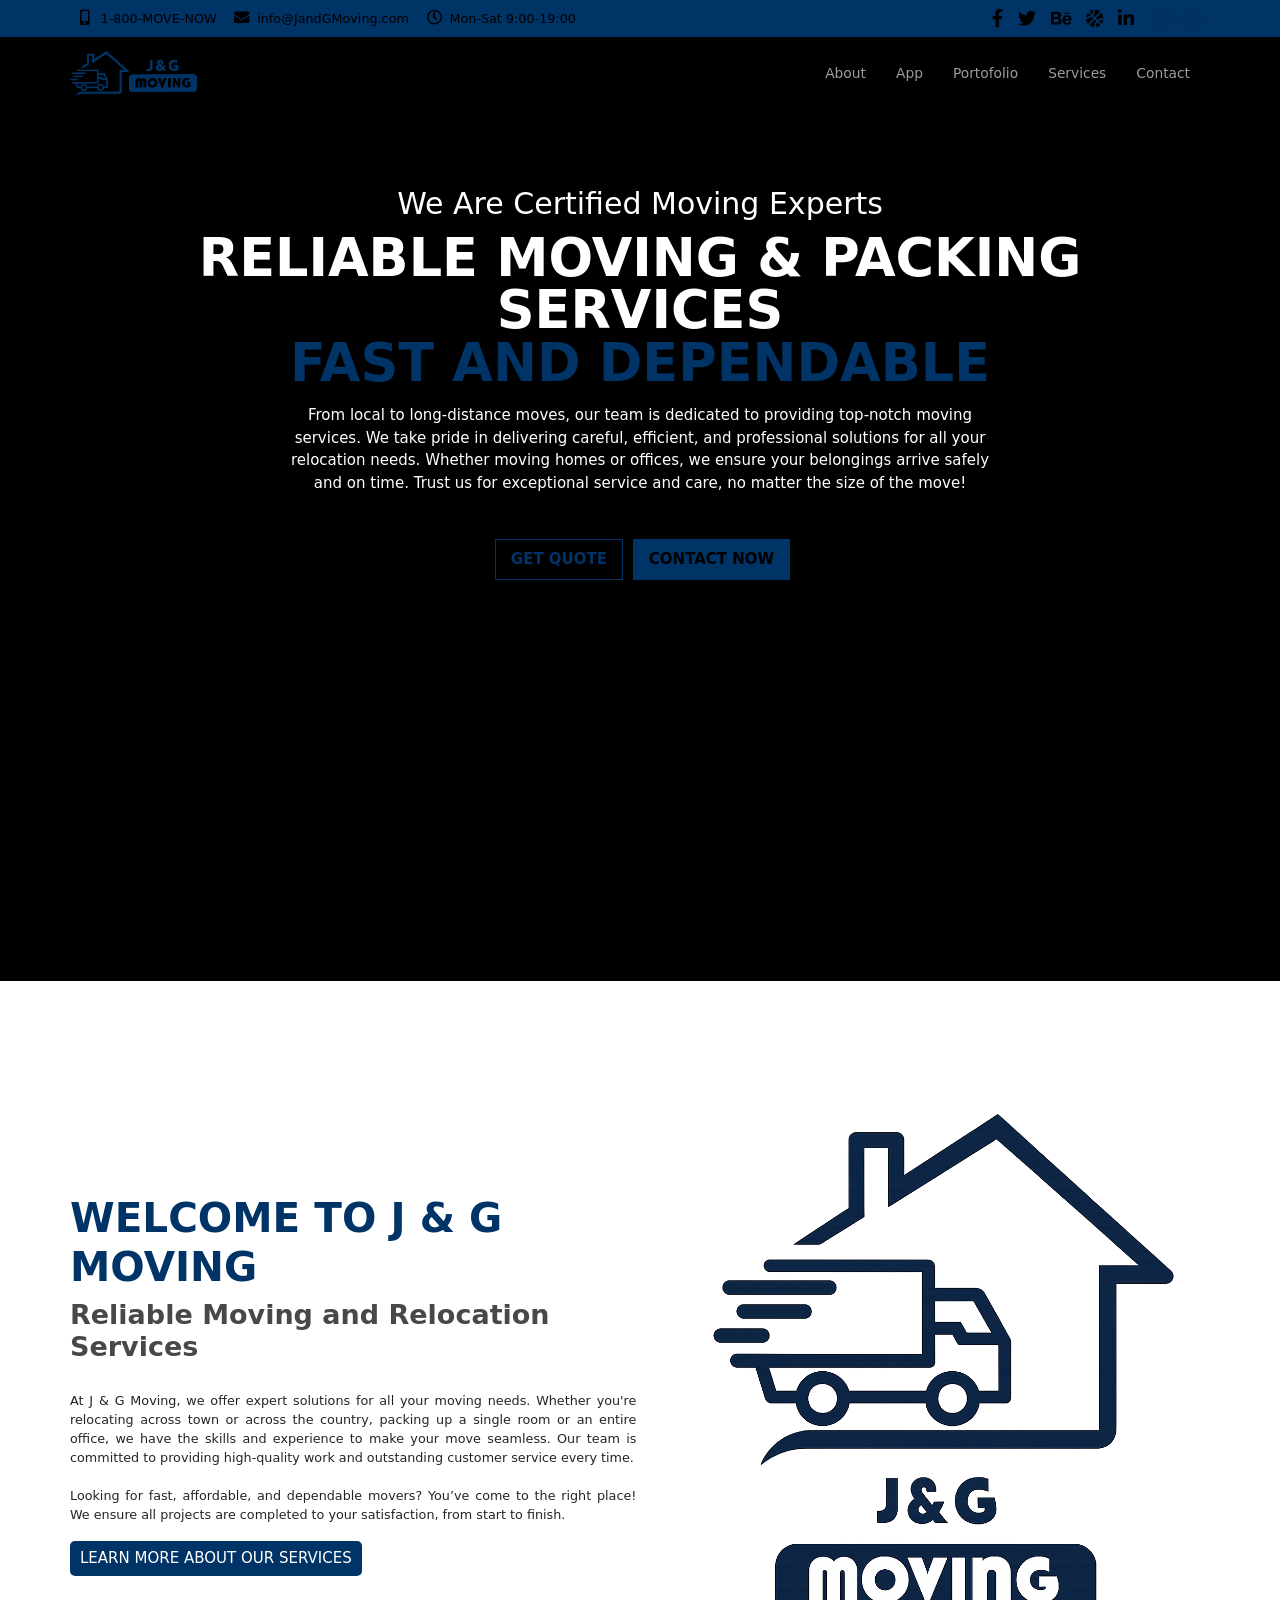
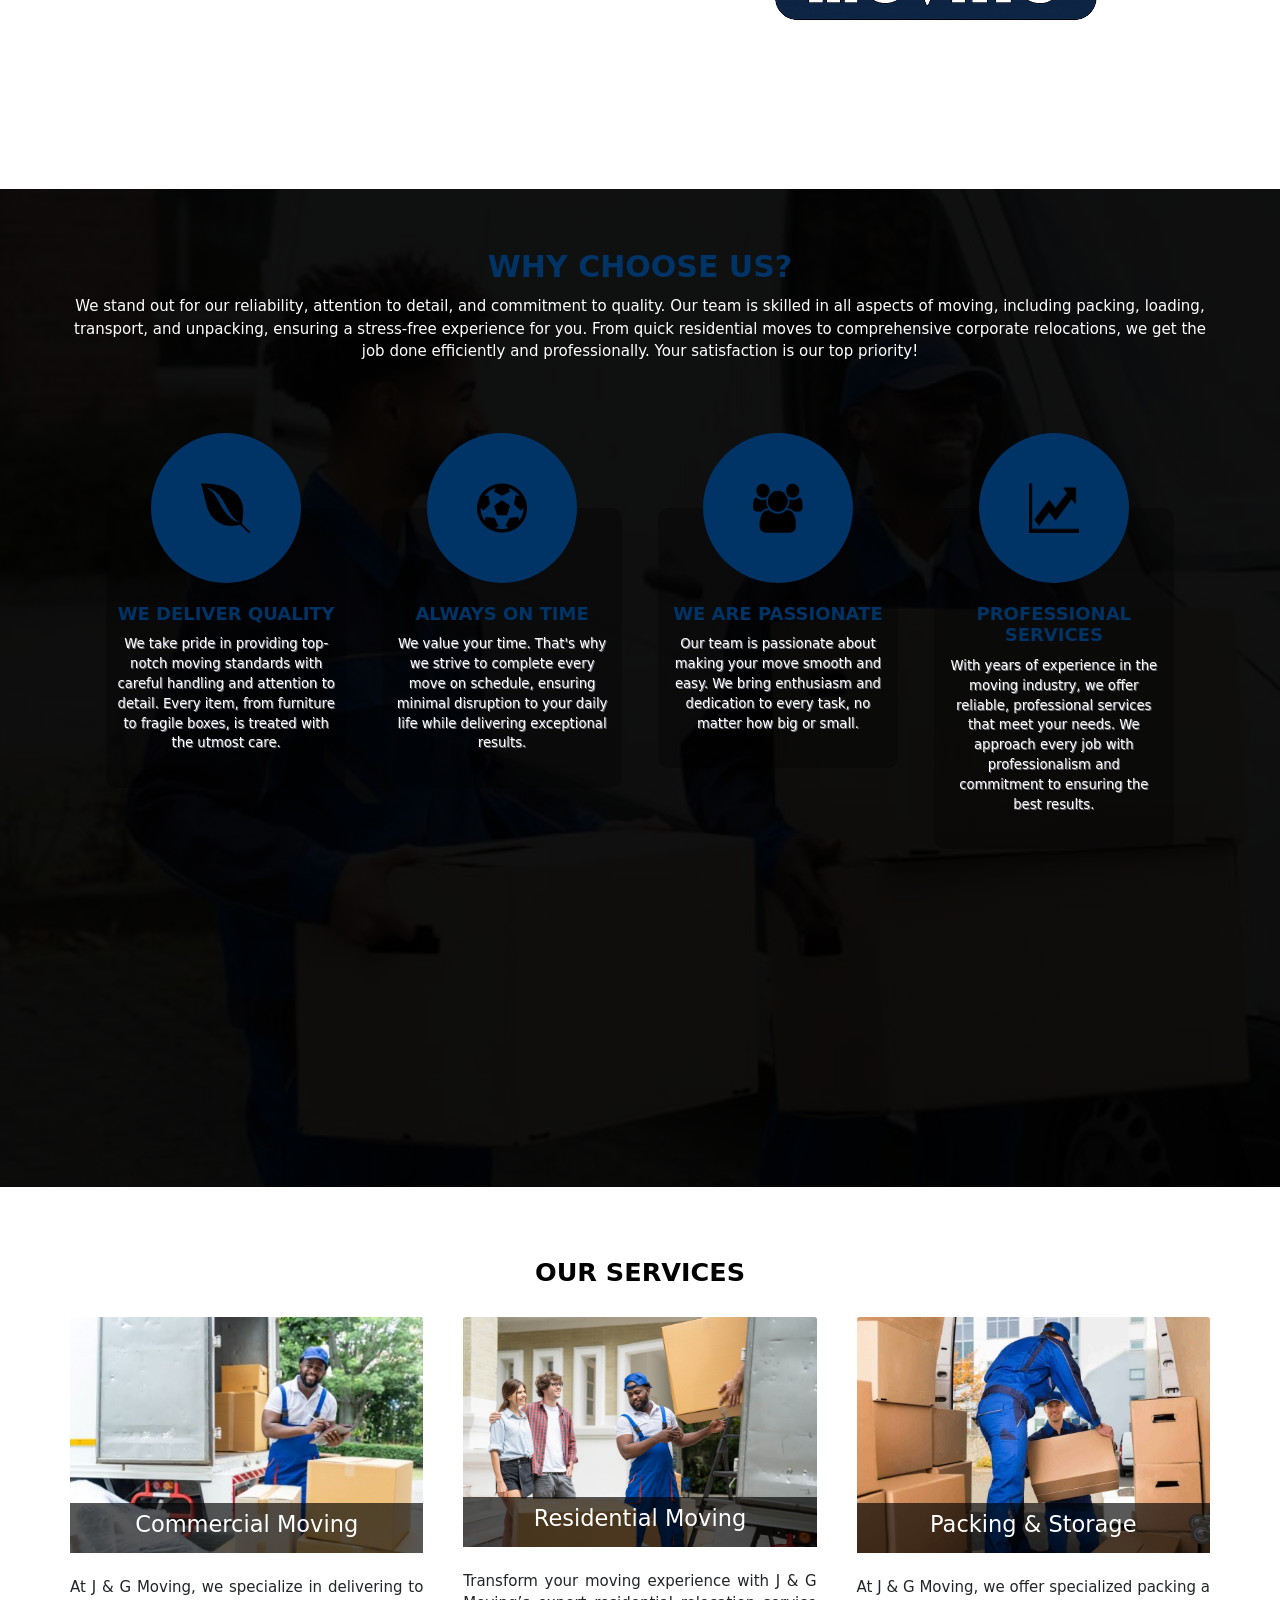
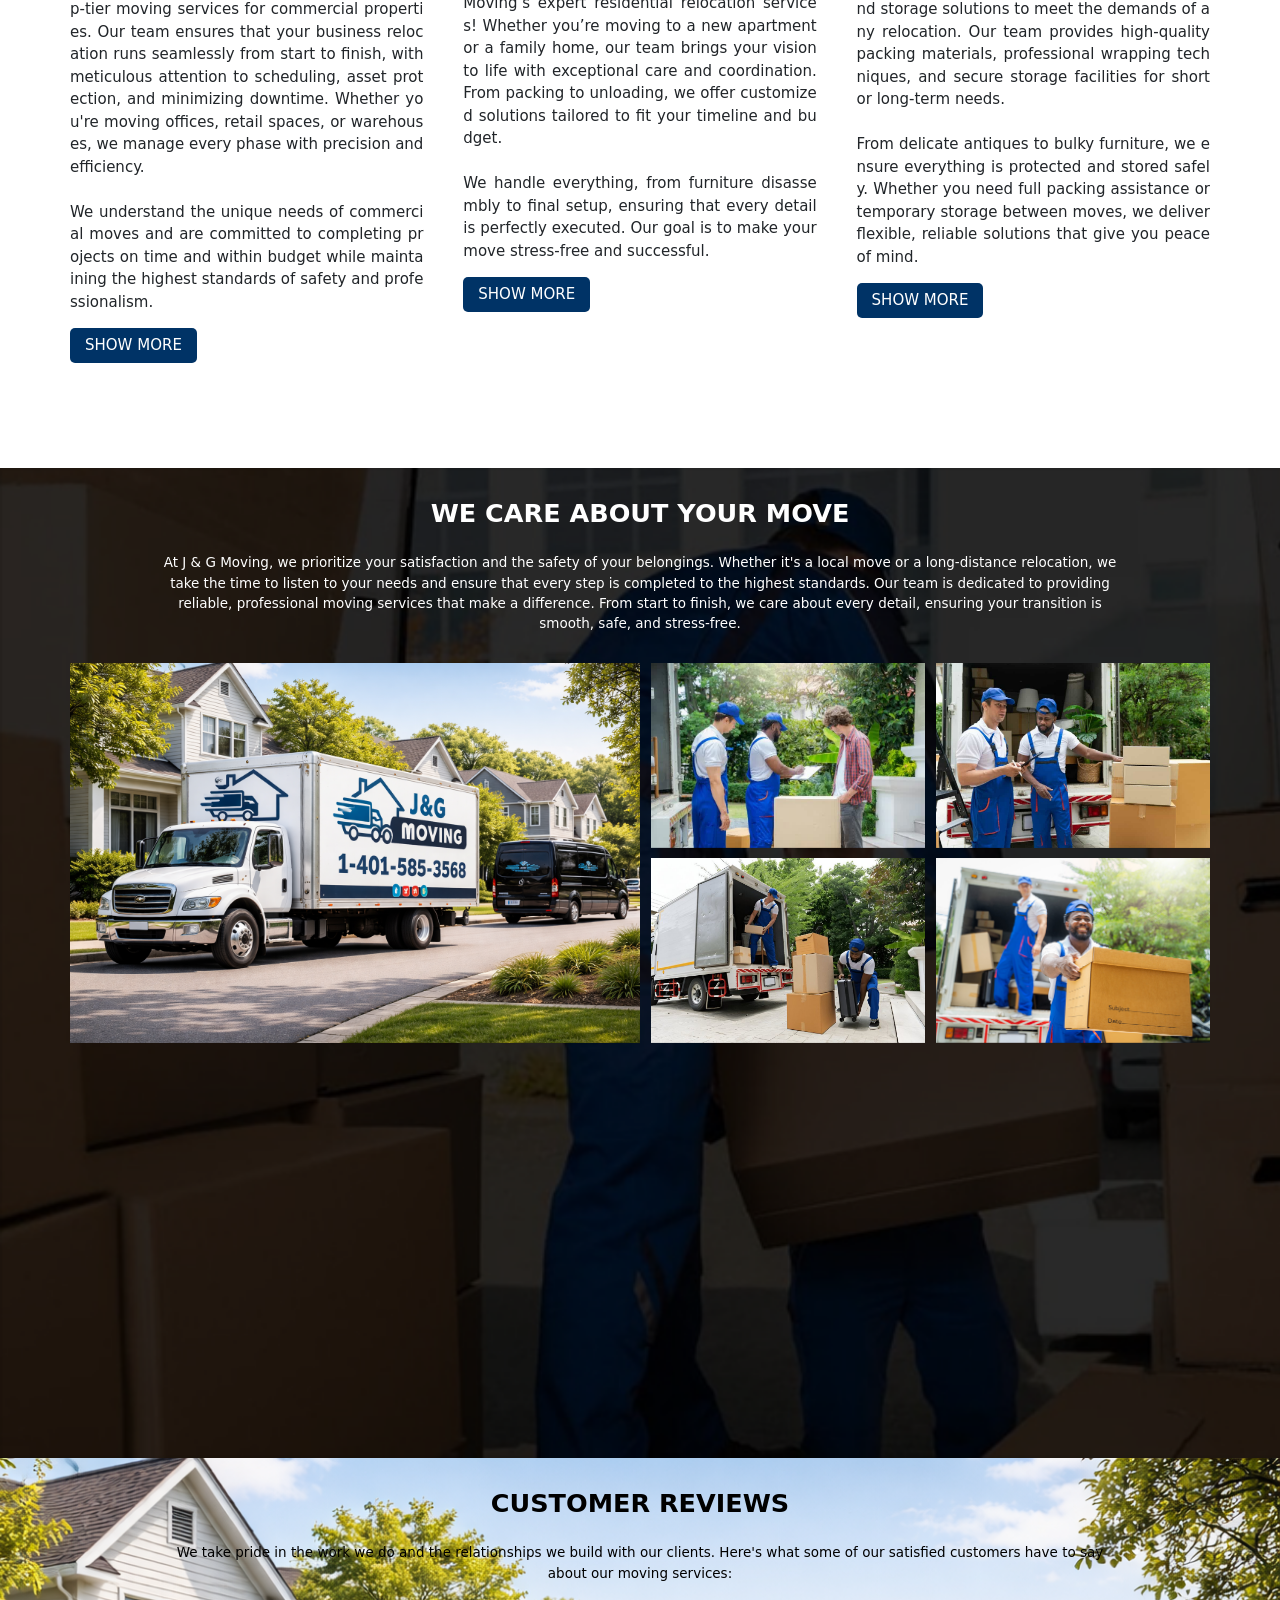
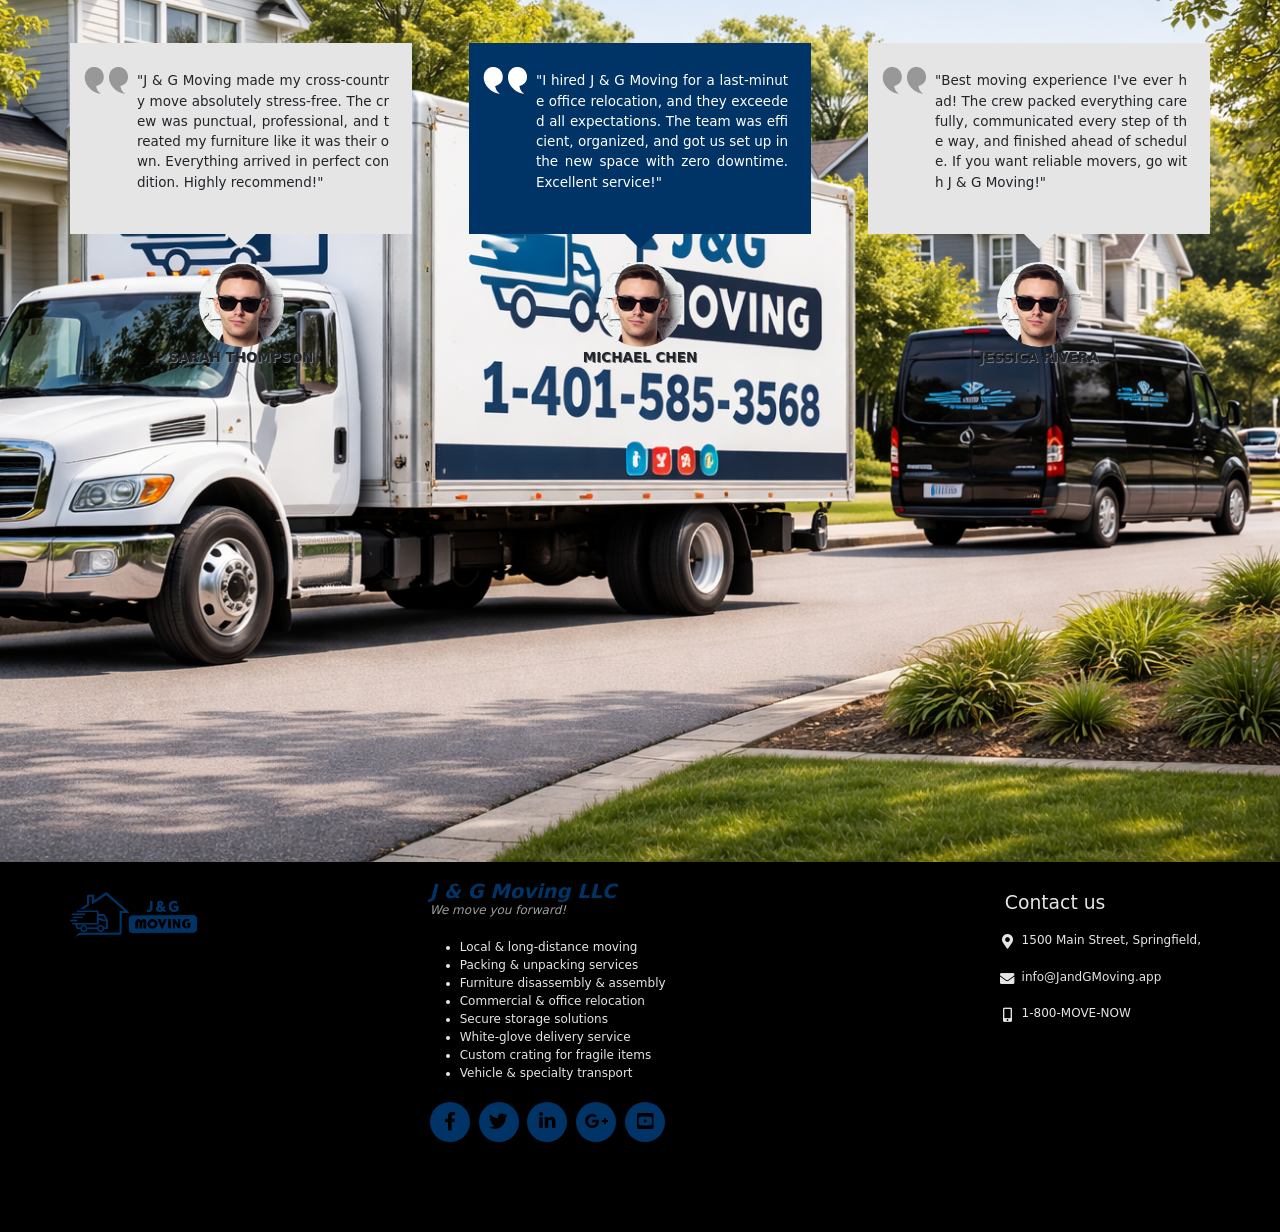
==== index.html @ d1409c9e "Initial commit" ====
<!DOCTYPE html>
<html>
<head>
    <meta charset="UTF-8">
    <meta http-equiv="X-UA-Compatible" content="IE=edge">
    <meta name="viewport" content="width=device-width, initial-scale=1.0">
    <link href="css/all.min.css" rel="stylesheet" type="text/css">
    <link href="css/animate.compat.css" rel="stylesheet" type="text/css">
    <link href="css/bootstrap.min.css" rel="stylesheet" type="text/css">
    <link href="css/styles.css" rel="stylesheet" type="text/css">
    <link rel="icon" href="Images/favicon-blue.png" type="image/png">
    <script defer src="js/scripts.js"></script>
    <title>J & G Moving | Professional Moving & Relocation Services</title>
    <style>html, body {
        overflow-x: hidden;
        width: 100%;
        }</style>
</head>

<body style="background-color: black;">
    <section id="sec-0">
        <header class="top">
            <div class="container">
                <p>1-800-MOVE-NOW</p>
                <p>info@JandGMoving.com</p>
                <p>Mon-Sat 9:00-19:00</p>
                <div class="social">
                    <a href="#" title="Facebook"><i class="fa-brands fa-facebook-f"></i></a>
                    <a href="#"><i class="fa-brands fa-twitter"></i></a>
                    <a href="#"><i class="fa-brands fa-behance"></i></a>
                    <a href="#"><i class="fa-solid fa-basketball"></i></a>
                    <a href="#"><i class="fa-brands fa-linkedin-in"></i></a>
                    <a href="#"><img src="Images/jg-logo.png" alt="J & G Moving"></i></a>
                </div>
            </div>
        </header>
        <header>
            <div class="hide" id="searchBar">
                <input type="search" name="searchBox" id="searchBox" placeholder="Type your search here..    Press [Esc] to exist">
            </div>
            <div class="container">  
                <a href="#"><img style="height: 5vh;" src="Images/jg-logo.png" alt="J & G Moving Logo"></a>
               <!--  <h1>
                    <span>J & G</span>MOVING 
                    <p>Relocation experts you can trust.</p>
                </h1>
                -->
                <label for="menu"><i class="fas fa-bars"></i></label>
                <input type="checkbox" id="menu">
                <nav>
                    <a href="#sec-1">About</a>
                    <a href="app.html">App</a>
                    <a href="#sec-4">Portofolio</a>
                    <a href="#sec-3">Services</a>
                    <a href="contact.html">Contact</a>
<!--                     <i class="fa-solid fa-magnifying-glass" id="search"></i> -->
                </nav>
            </div>
        </header>
        <article>
        <div style="min-height: 80vh;" class="container">
            <h1>We Are Certified Moving Experts</h1>
            <h2>Reliable Moving & Packing Services<br>
            <span>Fast AND Dependable</span></h2>
            <p>From local to long-distance moves, our team is dedicated to providing top-notch moving services. We take pride in delivering careful, efficient, and professional solutions for all your relocation needs. Whether moving homes or offices, we ensure your belongings arrive safely and on time. Trust us for exceptional service and care, no matter the size of the move!</p>
            <a href="contact.html">Get Quote</a>
            <a style="color: black; background-color: #003366;" href="app.html">Contact Now</a>
        </div>
        </article>
    </section>
    <section id="sec-1">
        <div class="container">
            <article>
                <h1>Welcome to J & G Moving</h1>
                <h2>Reliable Moving and Relocation Services</h2>
                <p>At J & G Moving, we offer expert solutions for all your moving needs. Whether you're relocating across town or across the country, packing up a single room or an entire office, we have the skills and experience to make your move seamless. Our team is committed to providing high-quality work and outstanding customer service every time. <br><br>Looking for fast, affordable, and dependable movers? You’ve come to the right place! We ensure all projects are completed to your satisfaction, from start to finish.</p>
                <a href="#sec-3">Learn More About Our Services</a>
                </article>
                <aside><img style="padding: 12px;" src="Images/logo.png" alt="Professional movers at work"></aside>
                </div>
                </section>
                <section id="sec-2">
                    <div style="min-height: 100vh;" class="container">
                        <h1>Why Choose Us?</h1>
                        <p>We stand out for our reliability, attention to detail, and commitment to quality. Our team is skilled in all aspects of moving, including packing, loading, transport, and unpacking, ensuring a stress-free experience for you. From quick residential moves to comprehensive corporate relocations, we get the job done efficiently and professionally. Your satisfaction is our top priority!</p>
                 <article>
                <figure>
                    <div><img src="Images/ico1.png" alt="Quality moving services"></div>
                    <div class="cont">
                        <h2>We Deliver Quality</h2>
                        <p>We take pride in providing top-notch moving standards with careful handling and attention to detail. Every item, from furniture to fragile boxes, is treated with the utmost care.</p>
                    </div>
                </figure>
                <figure>
                    <div><img src="Images/ico2.png" alt="On-time moving service"></div>
                    <div class="cont">
                        <h2>Always On Time</h2>
                        <p>We value your time. That's why we strive to complete every move on schedule, ensuring minimal disruption to your daily life while delivering exceptional results.</p>
                    </div>
                </figure>
                <figure>
                    <div><img src="Images/ico3.png" alt="Passionate moving team"></div>
                    <div class="cont">
                        <h2>We Are Passionate</h2>
                        <p>Our team is passionate about making your move smooth and easy. We bring enthusiasm and dedication to every task, no matter how big or small.</p>
                    </div>
                </figure>
                <figure>
                    <div><img src="Images/ico4.png" alt="Professional moving company"></div>
                    <div class="cont">
                        <h2>Professional Services</h2>
                        <p>With years of experience in the moving industry, we offer reliable, professional services that meet your needs. We approach every job with professionalism and commitment to ensuring the best results.</p>
                    </div>
                </figure>
            </article>
        </div>
    </section>
    <section id="sec-3">
        <div class="container">
            <h1>our services</h1>
            <div class="cont">
                <div class="card border-0">
                    <div>
                        <img src="Images/card1.jpg" class="card-img-top" alt="Commercial moving service">
                        <h5 class="caption">Commercial Moving</h5>
                    </div>
                    <div class="card-body px-0 pt-4">
                        <p>At J & G Moving, we specialize in delivering top-tier moving services for commercial properties. Our team ensures that your business relocation runs seamlessly from start to finish, with meticulous attention to scheduling, asset protection, and minimizing downtime. Whether you're moving offices, retail spaces, or warehouses, we manage every phase with precision and efficiency. <br><br>We understand the unique needs of commercial moves and are committed to completing projects on time and within budget while maintaining the highest standards of safety and professionalism.</p>
                        <a href="#sec-4">Show More</a>
                    </div>
                </div>
                
                <div class="card border-0">
                    <div>
                        <img src="Images/card2.jpg" class="card-img-top" alt="Residential moving">
                        <h5 class="caption">Residential Moving</h5>
                    </div>
                    <div class="card-body px-0 pt-4">
                        <p>Transform your moving experience with J & G Moving’s expert residential relocation services! Whether you’re moving to a new apartment or a family home, our team brings your vision to life with exceptional care and coordination. From packing to unloading, we offer customized solutions tailored to fit your timeline and budget. <br><br>We handle everything, from furniture disassembly to final setup, ensuring that every detail is perfectly executed. Our goal is to make your move stress-free and successful.</p>
                        <a href="#sec-2">Show More</a>
                    </div>
                </div>
                
                <div class="card border-0">
                    <div>
                        <img src="Images/card3.jpg" class="card-img-top" alt="Packing and storage">
                        <h5 class="caption">Packing & Storage</h5>
                    </div>
                    <div class="card-body px-0 pt-4">
                        <p>At J & G Moving, we offer specialized packing and storage solutions to meet the demands of any relocation. Our team provides high-quality packing materials, professional wrapping techniques, and secure storage facilities for short or long-term needs. <br><br>From delicate antiques to bulky furniture, we ensure everything is protected and stored safely. Whether you need full packing assistance or temporary storage between moves, we deliver flexible, reliable solutions that give you peace of mind.</p>
                         <a href="#sec-2">Show More</a>
                    </div>
                </div>
            </div>
        </div>
    </section>
    <section id="sec-4">
        <div style="min-height: 100vh;" class="container">
            <h1>We Care About Your Move</h1>
        <p>At J & G Moving, we prioritize your satisfaction and the safety of your belongings. Whether it's a local move or a long-distance relocation, we take the time to listen to your needs and ensure that every step is completed to the highest standards. Our team is dedicated to providing reliable, professional moving services that make a difference. From start to finish, we care about every detail, ensuring your transition is smooth, safe, and stress-free.</p>
    <!--
            <div class="filter">
                <a href="#">Show all</a>
                <a href="#">buildings</a>
                <a href="#">interior design</a>
                <a href="#">isolation</a>
                <a href="#">plumping</a>
            </div>
            -->
            <div class="cont">
                <img class="wow animated fadeIn slow" src="Images/suburbs-moving.png" alt="J & G Moving team in action">
                <aside>
                    <img src="Images/gallery1.jpg" alt="Professional movers packing" class="wow animated flipInX delay-1s">
                    <img src="Images/gallery2.jpg" alt="Moving truck and crew" class="wow animated flipInX delay-1s slower">
                    <img src="Images/gallery3.jpg" alt="Careful loading process" class="wow animated flipInX delay-2s">
                    <img src="Images/gallery4.jpg" alt="Safe transport solutions" class="wow animated flipInX delay-2s slower">
                </aside>    
            </div>
        </div>
    </section>
    <section id="sec-5">
        <div class="container">
            <h1>customer reviews</h1>
            <p>We take pride in the work we do and the relationships we build with our clients. Here's what some of our satisfied customers have to say about our moving services:</p>
            <div class="cont">
                <article class="quoteblock">
                    <div class="quotetxt arrow">
                        <p><img src="Images/blockquote2.png" alt="quote mark"></p>
                        <p>"J & G Moving made my cross-country move absolutely stress-free. The crew was punctual, professional, and treated my furniture like it was their own. Everything arrived in perfect condition. Highly recommend!"</p>
                    </div>
                    <figure>
                        <img class="customer" src="Images/cust1.png" alt="customer1">
                        <figcaption>Sarah Thompson</figcaption>
                    </figure>
                </article>
                <article class="quoteblock">
                    <div class="quotetxt arrow">
                        <p><img src="Images/blockquote1.png" alt="quote mark"></p>
                        <p>"I hired J & G Moving for a last-minute office relocation, and they exceeded all expectations. The team was efficient, organized, and got us set up in the new space with zero downtime. Excellent service!"</p>
                    </div>
                    <figure>
                        <img class="customer" src="Images/cust1.png" alt="customer1">
                        <figcaption>Michael Chen</figcaption>
                    </figure>
                </article>
                <article class="quoteblock">
                    <div class="quotetxt arrow">
                        <p><img src="Images/blockquote2.png" alt="quote mark"></p>
                        <p>"Best moving experience I've ever had! The crew packed everything carefully, communicated every step of the way, and finished ahead of schedule. If you want reliable movers, go with J & G Moving!"</p>
                    </div>
                    <figure>
                        <img class="customer" src="Images/cust1.png" alt="customer1">
                        <figcaption>Jessica Rivera</figcaption>
                    </figure>
                </article>
            </div>
        </div>

        <iframe src="https://www.google.com/maps/embed?pb=!1m18!1m12!1m3!1d3024.2219901290355!2d-74.00369368458426!3d40.71312937933073!2m3!1f0!2f0!3f0!3m2!1i1024!2i768!4f13.1!3m3!1m2!1s0x89c25a316f0d9dcb%3A0x5b6b7b2f6b8f0b4!2sJ%26G%20Moving!5e0!3m2!1sen!2sus!4v1733571177608!5m2!1sen!2sus" width="600" height="450" style="border:0;" allowfullscreen="" loading="lazy" referrerpolicy="no-referrer-when-downgrade"></iframe>
        <!--
        <div class="contactUs">
            <div class="container">
                <aside>
                    <h1>do you have any questions?</h1>
                    <h2>feel free to contact us!</h2>
                </aside>
                <form id="form" action="/" method="">
                    <input type="text" name="name" id="" placeholder="Name" required>
                    <input type="email" name="email" id="email" placeholder="Email" required>
                    <input type="text" name="message" id="" placeholder="Message" required>
                    <input type="submit" value="submit" id="submit">
                    <p id="msg"></p>
                </form>
            </div>
        </div>
        -->
    </section>
    <section id="sec-6">
        <div class="container">
            <a href="#"><img style="height: 5vh;" src="Images/jg-logo.png" alt="J & G Moving logo">
            
            </a>
            <div class="about">
                <h2 style="margin-top: -12px;">
                    J & G Moving LLC 
                    <p>We move you forward!</p>
                </h2>
                <ul>
                    <li>Local & long-distance moving</li>
                    <li>Packing & unpacking services</li>
                    <li>Furniture disassembly & assembly</li>
                    <li>Commercial & office relocation</li>
                    <li>Secure storage solutions</li>
                    <li>White-glove delivery service</li>
                    <li>Custom crating for fragile items</li>
                    <li>Vehicle & specialty transport</li>
                </ul>
                <a href="#"><i class="fab fa-facebook-f"></i></a>
                <a href="#"><i class="fab fa-twitter"></i></i></a>
                <a href="#"><i class="fab fa-linkedin-in"></i></a>  
                <a href="#"><i class="fab fa-google-plus-g"></i></a>
                <a href="#"><i class="fab fa-youtube-square"></i></a>
            </div>
            <!--   <div class="links">
                <h1>Explor links</h1>
                <a href="#">Our services</a>
                <a href="#">Meet our team</a>
                <a href="#">Forum</a>
                <a href="#">Help center</a>
                <a href="#">Contact Us</a>
                <a href="#">Privacy Policy</a>
                <a href="#">Our terms</a>
                <a href="#">Site map</a>
            </div>
             
            <div class="posts">
                <h1>Latest posts</h1>
                <a href="#"><span>20<br>AUG</span>Lorem ipsum dolor sit stiae tempora</a>
                <a href="#"><span>20<br>AUG</span>Lorem ipsum dolor sit stiae tempora</a>
                <a href="#"><span>20<br>AUG</span>Lorem ipsum dolor sit stiae tempora</a>
                <a href="#"><span>20<br>AUG</span>Lorem ipsum dolor sit stiae tempora</a>
                <a href="#"><span>20<br>AUG</span>Lorem ipsum dolor sit stiae tempora</a>
            </div>
            -->
            <div class="contact">
                <h1>Contact us</h1>
                <p>1500 Main Street, Springfield, <RI:a></RI:a></p>
                <p>info@JandGMoving.app</p>
                <p>1-800-MOVE-NOW</p>

            </div>
        </div>
    </section>
    <section id="sec-7">
        <div class="container">

        </div>
    
    </section>


   

    <script src="js/wow.min.js"></script>
    <script> new WOW().init();</script>
    <script src="js/bootstrap.bundle.min.js"></script>
</body>
</html>
---- css/styles.css ----
*{
    margin: 0px;
    padding: 0px;
    box-sizing: border-box;
    outline-style: none;
}

html {
    font-size: 12px;
    color: #000;
    font-family:'Segoe UI', Tahoma, Geneva, Verdana, sans-serif;
}

:root{
    --txtaccent: #fff;
    --txtaccent1: #9D9D9F;
    --textaccent2: #73757E;
    --textaccent3: #484848;
    --txtaccent4: #000;
    --txtaccent5: #E5E5E5;
    --haccent: #003366;
    --haccent_withOpacity: #003366b1;
    --haccent2: #003366;
    --bgaccent: #000000;
    --bgaccent_withOpacity: rgba(0, 0, 0, 0.96);
}
.container{
    width: 95%;
    margin: 0px auto;
    padding: 0px;
}
/* SECTION ZERO = LANDING VIEW */
#sec-0{
    background: linear-gradient(rgba(0,0,0,0.8),rgba(0,0,0,0.8)), url(../Images/JG-Moving-Mockup.png) no-repeat top center/cover;
}
#sec-0 header.top {
    background-color: var(--haccent);
    font-size: 0.85rem;
    color: var(--txtaccent4);
    padding-top: 6px;
}
#sec-0 header.top .container {
    display: flex;
    flex-wrap: wrap;
    justify-content: space-evenly;
}
#sec-0 header.top p {
    display: flex;
    width: 45%;
    justify-content: flex-start;
    align-items: center;
    margin-bottom: 0px;
}
#sec-0 header.top p:nth-of-type(2) {
    justify-content: flex-end;
}
#sec-0 .top p::before{
    font-family: fontAwesome;
    display: inline-flex;
    width: 2em;
    justify-content: center;
    font-size: 1.2em;
}
#sec-0 .top p:first-of-type::before{
    content: "\f3cd";
}
#sec-0 .top p:nth-of-type(2)::before{
    content: "\f0e0";
}
#sec-0 .top p:last-of-type::before{
    content: "\f017";
}
#sec-0 .top .social {
    display: flex;
    width: 45%;
    justify-content: flex-end;
    gap: 5px;
}
#sec-0 .top .social a{
    font-size: 1.2rem;
    display: inline-block;
    padding: 5px 0px 5px 5px;
    color: inherit;
    text-decoration: none;
    transition: transform 0.3s ease-in-out;
}
#sec-0 .top .social a:hover{
    transform: scale(1.15);
}
#sec-0 .top .social a img{
    height: 1.2em;
    margin-top: -5px;
}
#sec-0 header:last-of-type{
    background-color: var(--bgaccent);
    position: relative;
}
#sec-0 header:last-of-type .container{
    display: flex;
    flex-wrap: wrap;
    justify-content: space-between;
    align-items: center;
    padding: 0.65rem 0px;
    position: relative;
}
#sec-0 header:last-of-type h1{
    font-size: 1.5rem;
    font-style: italic;
    font-weight: bold;
    color: var(--haccent);
    padding: 0px;
    margin: 0px;
}
#sec-0 header:last-of-type h1>span{
    color: var(--txtaccent);
}
#sec-0 header:last-of-type h1 p{
    font-size: 0.85rem;
    font-style: normal;
    color: var(--textaccent2);
    margin: 0px;
}
#sec-0 header label{
    color: var(--haccent);
    font-size: 2rem;
}
#sec-0 header nav a {
    display: block;
    text-decoration: none;
    color: var(--txtaccent1);
    text-align: center;
    padding: 10px;
    transition: background-color 0.6s ease;
    border-bottom: solid 1px var(--txtaccent1);
}
#sec-0 header nav a:hover{
    background-color: var(--haccent_withOpacity);
    color: var(--txtaccent);
}
#sec-0 header nav i {
    display: flex;
    text-decoration: none;
    color: var(--haccent);
    text-align: center;
    align-items: center;
    padding: 10px;
    font-size: 1.2em;
    transition: transform 0.3s ease-in-out;
    width: fit-content;
    margin: 0px auto;
}
#sec-0 header nav i:hover {
    transform: scale(1.3);
    cursor:pointer;
}
#sec-0 #searchBar {
    justify-content: center;
    align-items: flex-start;
    background: linear-gradient(rgba(0,0,0,0.9),rgba(0,0,0,0.9));
    backdrop-filter: blur(4px);
    position: absolute;
    width: 100%;
    height: 110vh;
    top: 100%;
}
#sec-0 #searchBox {
    display: block;
    min-width: 45%;
    padding: 10px 15px;
    text-align: center;
    border-radius: 30px;
    border-style: none;
    transform: translateY(25px);
}
#sec-0 #searchBox:focus {
    box-shadow: inset 0px 0px 25px var(--haccent2);
}
.show{
    display: flex;
}
.hide{
    display: none;
}

#sec-0 header input {
    display: none;
}
#sec-0 input + nav {
    display: none;
    width: 100%;
}
#sec-0 input:checked + nav {
    display: block;
}
#sec-0 article{
    display: flex;
    align-items: center;
    text-align: center;
    padding: 3rem 0px;
}
#sec-0 article h1{
    font-weight: normal;
    font-size: 1.25rem;
    color: var(--txtaccent);
    margin-bottom: 10px;
}
#sec-0 article h2{
    text-transform: uppercase;
    font-size: 1.85rem;
    color: var(--txtaccent);
    line-height: 1em;
    margin-bottom: 15px;
    font-weight: 700;
}
#sec-0 article h2 span{
    color: var(--haccent);
}
#sec-0 article p{
    color: var(--txtaccent);
    margin-bottom: 3rem;
    padding-left: 4rem;
    padding-right: 4rem;
}
#sec-0 article a{
    color: var(--haccent2);
    background-color: var(--txtaccent4);
    display: inline-block;
    padding: 8px 15px;
    margin-left: 5px;
    border: solid 1px var(--haccent2);
    text-decoration: none;
    text-transform: uppercase;
    font-weight: bold;
}
#sec-0 article a:hover{
    background-color: var(--haccent2);
    color: var(--txtaccent);
}
/* SECTION ONE */
#sec-1 {
    background-color: var(--txtaccent);
}
#sec-1 article{
    padding-top: 20px;
    text-align: center;
}
#sec-1 article h1{
    font-size: 1.85rem;
    color: var(--haccent);
    font-weight: 700;
    text-transform: uppercase;
}
#sec-1 article h2{
    font-size: 1.1rem;
    font-weight: 700;
    color: var(--textaccent3);
}
#sec-1 article p{
    font-size: 0.85rem;
    text-align: justify;
    margin: 1.3rem 0px 1.1rem;
}
#sec-1 article a{
    color: var(--txtaccent);
    background-color: var(--haccent);
    text-transform: uppercase;
    text-decoration: none;
    padding: 6px 10px;
    border-radius: 5px;
    display: inline-block;
    width: fit-content;
}
#sec-1 aside {
    width: 95%;
    margin: 25px auto 0px;
}
#sec-1 aside img{
    max-width: 100%;
}

#sec-2{
    background: linear-gradient(rgba(0,0,0,0.6),rgba(0,0,0,0.6)), url(../Images/jacket.png) no-repeat center center/cover;
    text-align: center;
    padding: 3rem 0px 1.8rem;
}
#sec-2 .container>h1{
    color: var(--haccent);
    text-transform: uppercase;
    font-size: 2rem;
    margin-bottom: 10px;
    font-weight: 700;
}
#sec-2 .container>p {
    color: var(--txtaccent);
    margin-bottom: 30px;
}
#sec-2 article{
    display: flex;
    justify-content: center;
    flex-wrap: wrap;
}
#sec-2 article figure{
    text-align: center;
    max-width: 63%;
    margin-top: 40px;
}
#sec-2 article .cont{
    background: linear-gradient(rgba(0,0,0,0.3),rgba(0,0,0,0.3));
    border-radius: 10px;
    padding: 95px 10px 20px;
    text-align: center;
    margin-top: -75px;
}
#sec-2 article figure div:first-of-type{
    width: 10em;
    height: 10em;
    background-color: var(--haccent2);
    border-radius: 50%;
    display: flex;
    justify-content: center;
    align-items: center;
    margin: 0px auto;
    position: relative;
    z-index: 1;
}
#sec-2 article figure img{
    max-width: 55%;
}
#sec-2 article figure h2{
font-size: 1.2rem;
text-transform: uppercase;
font-weight: 700;
margin-bottom: 10px;
color: var(--haccent2);
}
#sec-2 article figure p{
color: var(--txtaccent);
font-size: 0.88rem;
text-shadow:1px 1px #73757E;
}

#sec-3{
    background-color: var(--txtaccent);
    padding-top: 30px;
    padding-bottom: 30px;
}
#sec-3 h1{
    text-transform: uppercase;
    font-size: 1.7rem;
    margin-bottom: 30px;
    text-align: center;
    color: var(--bgaccent);
    font-weight: 900;
}
#sec-3 .cont{
    display: flex;
    flex-wrap: wrap;
    justify-content: space-between;
    flex-direction: column;
    align-content: space-around;
}
#sec-3 .card{
    width: 90%;
    margin-bottom: 30px;
}
#sec-3 .card p{
    text-align: justify;
    word-break: break-all;
    -ms-hyphens: auto;
    -webkit-hyphens: auto;
    -moz-hyphens: auto;
    hyphens: auto;
}
#sec-3 .card>div{
    position: relative;
}
#sec-3 .caption{
    width: 100%;
    text-align: center;
    margin: 0px;
    color: var(--txtaccent);
    background-color: rgba(0,0,0,0.65);
    padding: 8px 15px 15px;
    position: absolute;
    bottom: 0px;
    font-size: 1.5rem;
    font-weight: 400;
}
#sec-3 a{
    color: var(--txtaccent);
    background-color: var(--haccent);
    text-transform: uppercase;
    text-decoration: none;
    padding: 6px 15px;
    border-radius: 5px;
    display: inline-block;
}
/* SECTION 4 */
#sec-4{
    background-image: url(../Images/jumpsuit.png);
    text-align: center;
    background-size: cover;
    padding-top: 2rem;
    padding-bottom: 4rem;
}
#sec-4 h1{
    text-transform: uppercase;
    font-size: 1.7rem;
    margin-bottom: 1.6rem;
    color: var(--txtaccent);
    font-weight: 800;
}
#sec-4 p{
    color: var(--txtaccent);
    font-size: 0.9rem;
    padding: 0px 6rem;
    margin-bottom: 2rem;
}
#sec-4 .filter{
    margin-bottom: 2rem;
    padding: 0px 6rem;
}
#sec-4 .filter a{
    display: inline-block;
    padding: 3px 20px 5px;
    border-radius: 15px;
    color: var(--txtaccent);
    text-decoration: none;
    text-transform: uppercase;
    transition: background-color 0.65s ease;
    font-size: 0.85rem;
}
#sec-4 .filter a:hover{
    background-color: var(--bgaccent);
}
#sec-4 .cont{
    width: 90%;
    margin: 0px auto;
}
#sec-4 .cont>img{
    width: 100%;
    display: block;
    margin: 0px auto 20px;
}
#sec-4 aside{
    display: flex;
    flex-flow: row wrap;
    justify-content: space-between;
}
#sec-4 aside img{
    margin-bottom: 10px;
    width: 48%;
}
/* SECTION 5 */
#sec-5{
    background: url(../Images/suburbs-moving.png) no-repeat center center/cover;
    text-align: center;
    padding-top: 2rem;
    font-size: 0.9rem;
}
#sec-5 h1{
    text-transform: uppercase;
    font-size: 1.7rem;
    margin-bottom: 1.6rem;
    color: var(--txtaccent4);
    font-weight: 800;
}
#sec-5 h1+p{
    color: var(--txtaccent4);
    padding: 0px 2rem;
    margin-bottom: 4rem;
}
#sec-5 .cont{
    display: flex;
    flex-flow: wrap;
    justify-content: center;
    gap: 5vh;
}
#sec-5 article{
    width: 70%;
}
#sec-5 .quotetxt{
    display: flex;
    align-items: stretch;
    padding: 1.8em 1.7em 2em 1em;
    background-color: var(--txtaccent5);
    text-align: justify;
    word-break: break-all;    
    position: relative;
}
#sec-5 .quotetxt p:first-child{
    padding-right: 0.7em;
}
#sec-5 .quotetxt p:first-child img{
    min-width: 100%;
}
#sec-5 .quotetxt p:last-child{
    padding-top: 3px;
}
#sec-5 .arrow:after {
    content: '';
    position: absolute;
    border: 15px solid transparent;
    border-top-color: var(--txtaccent5);
    left: calc(50% - 15px);
    top: 100%;
}
#sec-5 figure{
    margin-top: 1.85rem;
}
#sec-5 .customer{
    display: block;
    margin: 0px auto;
    border-radius: 50%;
}
#sec-5 figcaption{
    text-transform: uppercase;
    font-weight: 600;
    text-shadow:1px 1px #73757E;
}
#sec-5 article:nth-of-type(2) div.quotetxt{
    color: var(--txtaccent);background-color: var(--haccent);
}
#sec-5 article:nth-of-type(2) .arrow:after{
    border-top-color: var(--haccent);
}
#sec-5 .contactUs{
    padding-top: 1.5rem;
    background-color: var(--haccent_withOpacity);
    border-bottom: solid 2rem var(--textaccent3);
}
#sec-5 .contactUs h1{
    color: var(--textaccent3);
    text-transform: uppercase;
    font-size: 1.52rem;
    font-weight: 800;
    margin: 0px;
}
#sec-5 .contactUs h2{
    font-size: 2rem;
    font-weight: normal;
    text-transform: uppercase;
    margin: 0px;
}
#sec-5 .contactUs form{
    padding: 10px 0px 1.7rem;
    position: relative;
}
#sec-5 .contactUs form input{
    padding: 6px 15px;
    margin: 0px 5px 10px 0px;
    border-radius: 6px;
    border-style: none;
    color: var(--textaccent3);
}
#sec-5 .contactUs form input[type=submit]{
    padding: 6px 20px;
    text-transform: uppercase;
    font-weight: 600;
    background-color: var(--textaccent3);
    color: var(--txtaccent5);
}
#sec-5 .contactUs form input:focus{
    box-shadow: inset 0px 0px 10px var(--txtaccent1);
}
#sec-5 .contactUs form input[type=submit]:hover{
    box-shadow: inset 0px 0px 10px var(--txtaccent1);
}
#sec-5 .contactUs form input+p{
    width: 100%;
    margin: 0px auto;
    color:#ff0000;
    font-style: italic;
    font-size: 0.8rem;
    line-height: 1.1em;
    padding: 0px 6px;
    position: absolute;
    bottom: 2px;
}
.invalid{
    box-shadow: inset 0px 0px 10px #e67a7a;
}
/* SECTION SIX */
#sec-6{
    background-image: url(../Images/rascacielos-nueva-york.jpg) no-repeat center center/cover;
    padding-top: 2rem;
    padding-bottom: 4rem;
    font-size: 0.8rem;
}
#sec-6 .container{
    display: flex;
    flex-flow: row wrap;
    justify-content: space-between;
    row-gap: 15px;
    color: var(--txtaccent5);
}
#sec-6 h1{
    font-weight: 400;
    font-size: 1.25rem;
    margin-bottom: 1.1rem;
}
#sec-6 .about h2{
    font-size: 1.3rem;
    font-weight: 800;
    font-style: italic;
    color: var(--haccent);
    padding-bottom: 5px;
    margin-bottom: 1rem;
}
#sec-6 .about h2 p{
    color: var(--txtaccent1);
    font-size: 0.8rem;
    font-weight: 400;
    margin-bottom: 0px;
}
#sec-6 .about>p{
    margin-bottom: 1.5rem;
}
#sec-6 .about a{
    display: inline-flex;
    padding: 5px;
    width: 40px;
    height: 40px;
    margin-right: 5px;
    border-radius: 50%;
    background-color: var(--haccent);
    font-size: 1.25rem;
    color: var(--bgaccent);
    justify-content: center;
    align-items: center;
    transition: background-color ease-in;
    margin-top: 5px;
    text-decoration: none;
}
#sec-6 .about i{
    vertical-align: baseline;
}
#sec-6 .about a:hover{
    background-color: var(--txtaccent5);
}
#sec-6 .links a{
    color: inherit;
    text-decoration: none;
    display: block;
}
#sec-6 .links a{
    position: relative;
    padding: 0.2em;
    padding-left: 25px;
}
#sec-6 .links a::before{
    content: '';
    position: absolute;
    border: 0.35em solid transparent;
    border-left-color: var(--txtaccent5);
    left: 0px;
    top: 0.8em;
}
#sec-6 .links a:hover{
    text-decoration: underline;
}
#sec-6 .posts a{
    color: inherit;
    text-decoration: none;
    display: flex;
    align-items: center;
    padding: 5px;
    border-radius: 10px;
    margin-bottom: 1.1em;
    transition: background-color 0.7s ease-out;
    margin-left: -5px;
}
#sec-6 .posts a:hover{
    background-color: var(--haccent_withOpacity);
    color: var(--txtaccent);
}
#sec-6 .posts a span{
    display: inline-flex;
    width: 2.5em;
    height: 2.5em;
    border-radius: 50%;
    border: solid 2px var(--txtaccent5);
    justify-content: center;
    align-items: center;
    text-align: center;
    padding: 25px;
    margin-right: 10px;
}
#sec-6 .contact p{
    margin-bottom: 15px;
    display: flex;
    margin-left: -1em;
}
#sec-6 .contact p::before{
    font-family: fontAwesome;
    display: inline-flex;
    min-width: 2em;
    justify-content: center;
    font-size: 1.2em;
}
#sec-6 .contact p:first-of-type::before{
    content: "\f3c5";
}
#sec-6 .contact p:nth-of-type(2)::before{
    content: "\f0e0";
}
#sec-6 .contact p:last-of-type::before{
    content: "\f3cd";
}
/* SECTION SEVEN */
#sec-7 {
    background-color: var(--bgaccent);
    padding: 20px 0px 10px;
    text-align: center;
    font-size: 0.7rem;
}
#sec-7 p{
    color: var(--txtaccent5);
}
#sec-7 p span{
    color: var(--haccent);
}

/*MEDIA QUERRIES*/
/*Smart phones */
@media (min-width: 576px) {
    html{
        font-size: 13px;
    }
    .container {
        width: 520px;
    }
    #sec-0 header nav a {
        background-color: transparent;
    }
    #sec-0 input + nav {
        background-color: var(--bgaccent_withOpacity);
        position: absolute;
        top: 100%;
        right: 0%;
        width: 35%;
        border-bottom-left-radius: 10px;
    }
    #sec-0 #searchBox {
        transform: translateY(25px);
    }
}
/* Medium devices (tablets, 768px and up) */
@media (min-width: 768px) {
    html{
        font-size: 14px;
    }
    .container {
        width: 720px;
    }
    #sec-0 header.top {
        padding-top: 0px;
    }
    #sec-0{
        background-position: center center;
    }
    #sec-0 header.top .container {
        justify-content: flex-start;
    }
    #sec-0 header.top p {
        width: fit-content;
        margin-right: 10px;
    }
    #sec-0 .top .social {
        width: fit-content;
        flex-grow: 1;
    }
    #sec-0 header label{
        display: none;
    }
    #sec-0 header nav a {
        border-style: none;
    }
    #sec-0 input + nav {
        display: flex;
        flex-wrap: nowrap;
        justify-content: flex-end;
        width: fit-content;
        position: static;
        border-radius: none;
        font-size: 0.8rem;
    }
    #sec-0 input:checked + nav {
        display: flex;
    }
    #sec-0 article{
        padding: 5rem 0px;
    }
    #sec-0 article h1{
        font-size: 2rem;
    }
    #sec-0 article h2{
        font-size: 3.5rem;
    }
    #sec-0 #searchBox {
        min-width: 35%;
    }
    #sec-1 .container{ 
        display: flex;
        flex-wrap: wrap;
        justify-content: space-between;
    }
    #sec-1 article{
        padding: 0px;
        text-align: left;
        width:51%;
        display: flex;
        flex-flow: column nowrap;
        justify-content: center;
    }
    #sec-1 article p{
        padding-right: 1rem;
    }
    #sec-1 aside {
        width: 48%;
        margin: 0px;
        text-align: right;
    }
    #sec-2{
        padding: 4rem 0px 2.5rem;
    }
    #sec-2 article{
        justify-content: space-between;
    }
    #sec-2 article figure{
        max-width: 40%;
    }
    #sec-2 article figure img{
        max-width: 55%;
    }
    #sec-3 {
        padding-top: 40px;
        padding-bottom: 50px;
    }
    #sec-3 .cont{
        flex-direction: row;
    }
    #sec-3 .card{
        width: 48%;
    }
    #sec-3 .card:last-child{
        margin-left: auto;
        margin-right: auto;
    }
    #sec-4 .cont{
        width: 100%;
        margin: 0px;
    }
    #sec-4 aside img{
        margin-bottom: 15px;
        width: 48%;
    }
    #sec-5 h1+p{
        padding: 0px 6rem;
    }
    #sec-5 .cont{
        gap: 5vw;
    }
    #sec-5 article{
        width: 43%;
    }
    #sec-5 .contactUs form input+p{
        bottom: 4px;
    }
    #sec-6 .container{
        justify-content: space-between;
        row-gap: 25px;
    }
    #sec-6 .about{
        width: 65%;
    }
    #sec-6 .links{
        width: 20%;
    }
    #sec-6 .posts {
        width: 65%;
    }
    #sec-6 .contact {
        width: 20%;
    }
}
/* Standard PC screens */
@media (min-width: 1200px) {
    html{
        font-size: 15px;
    }
    .container {
        width: 1140px;
    }
    #sec-0 .top .social {
        gap: 10px ;
    }
    #sec-0 header:last-of-type .container{
        padding: 0.95rem 0px;
    }
    #sec-0 header nav a {
        margin-right: 10px;
        font-size: 0.92rem;
    }
    #sec-0 article p{
        padding-left: 14rem;
        padding-right: 14rem;
    }
    #sec-1 article h1{
        font-size: 2.7rem;
    }
    #sec-1 article h2{
        font-size: 1.8rem;
    }
    #sec-2{
        background-position: center top;
    }
    #sec-2 article{
        justify-content: space-evenly;
    }
    #sec-2 article figure{
        max-width: 21%;
    }
    #sec-3 {
        padding-top: 70px;
        padding-bottom: 60px;
    }
    #sec-3 .card{
        width: 31%;
    }
    #sec-3 .card:last-child{
        margin-left: 0px;
        margin-right: 0px;
    }
    #sec-4 .cont{
        display: flex;
        flex-flow: row wrap;
        justify-content: space-between;
    }
    #sec-4 .cont>img{
        width: 50%;
        margin: 0px;
    }
    #sec-4 aside{
        display: flex;
        flex-flow: row wrap;
        justify-content: space-between;
        width: 49%;
        gap: 10px;
    }
    #sec-4 aside img{
        width: 49%;
        margin: 0px;
    }
    #sec-5{
        background-position: right center;
    }
    #sec-5 .cont{
        justify-content: space-between;
        gap: 0px;
        padding-bottom: 25px;
    }
    #sec-5 article{
        width: 30%;
    }
    #sec-5 .contactUs>.container {
        display: flex;
        justify-content: space-between;
    }
    #sec-5 .contactUs aside{
        width: 45%;
        text-align: left;
    }
    #sec-5 .contactUs form {
        width: 45%;
        padding-top: 0px;
        display: flex;
        flex-wrap: wrap;
        justify-content: space-between;
    }
    #sec-5 .contactUs form input {
        margin-right: 15px;
    }
    #sec-5 .contactUs form input:not(input[type=submit]) {
        flex-grow: 1;
    }
    #sec-5 .contactUs form input+p{
        text-align: left;
    }
    #sec-6 .container{
        justify-content: space-between;
        row-gap: 25px;
    }
    #sec-6 .about{
        width: 30%;
    }
    #sec-6 .links{
        width: 15%;
    }
    #sec-6 .posts {
        width: 20%;
    }
    #sec-6 .contact {
        width: 18%;
    }
}
@media (min-width: 1400px) {
    html{
        font-size: 17px;
    }
    .container {
        width: 1340px;
    }
}

/* END OF SHEET */
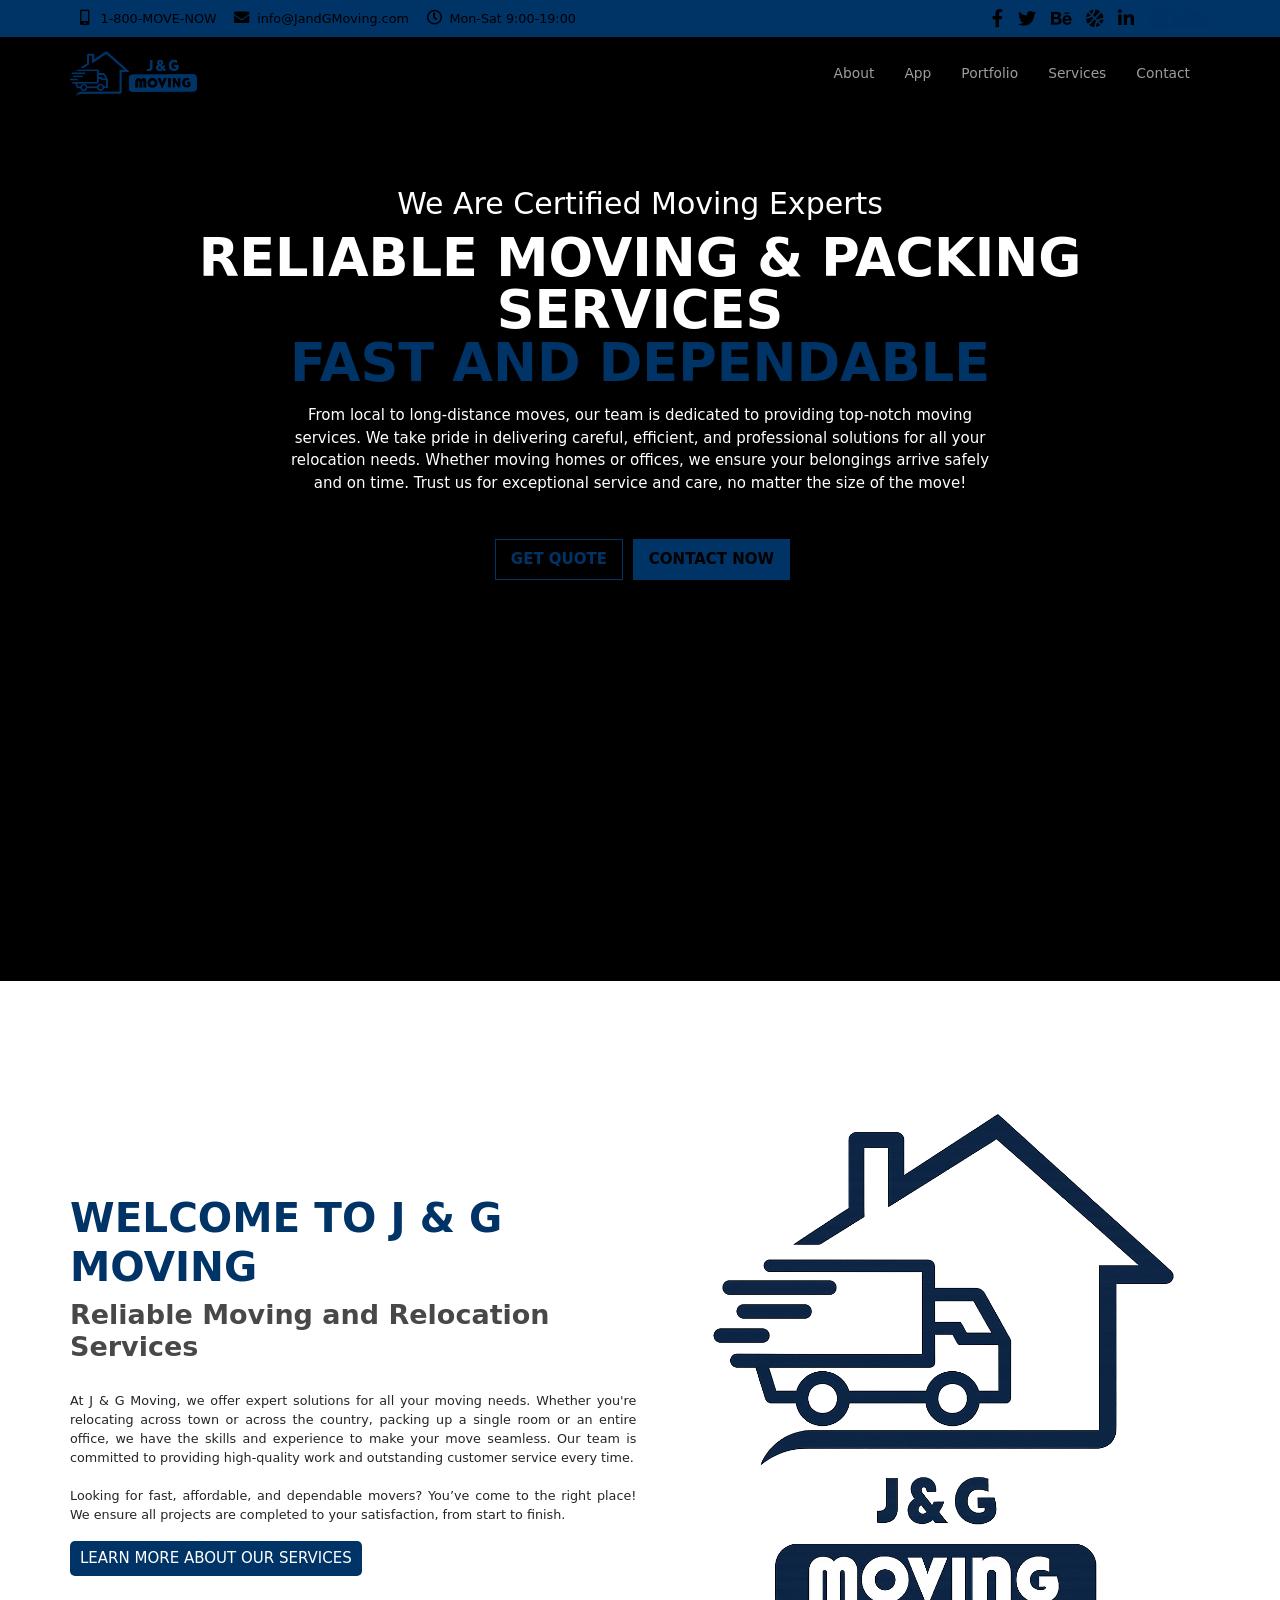
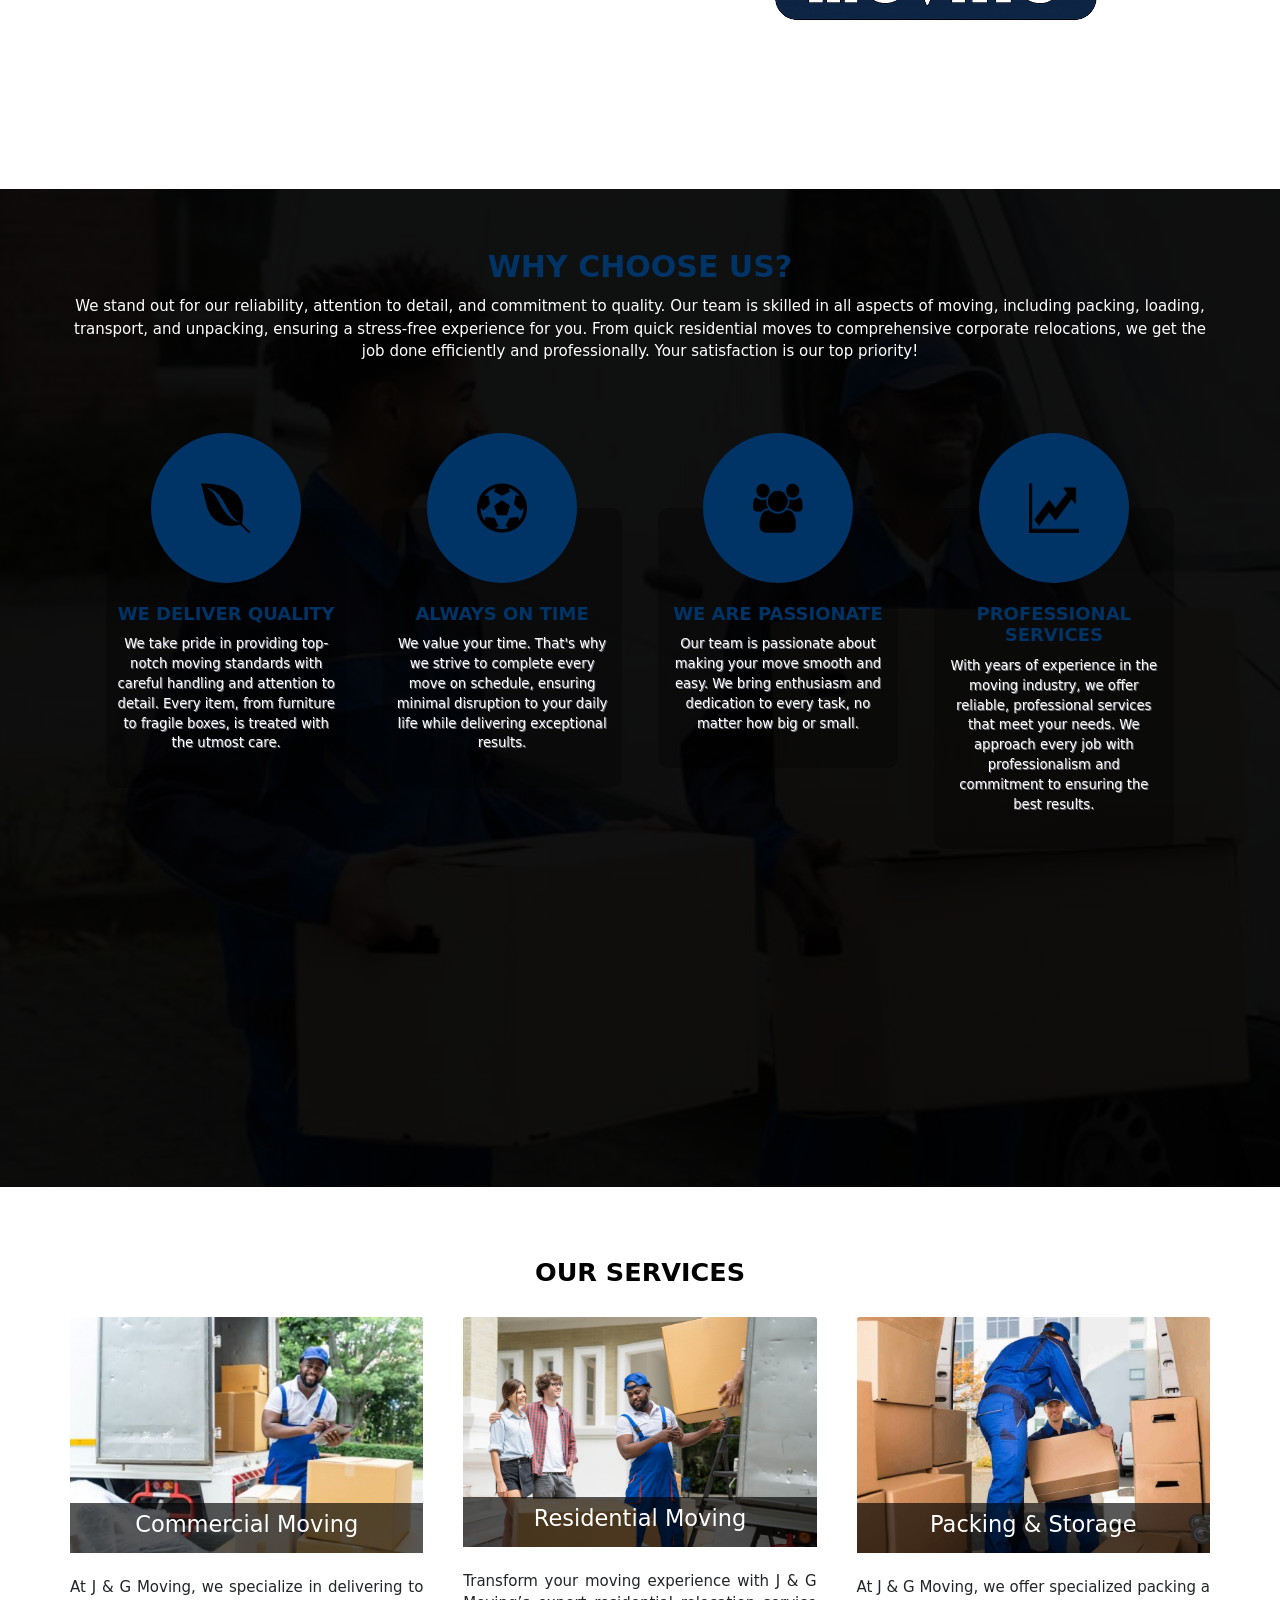
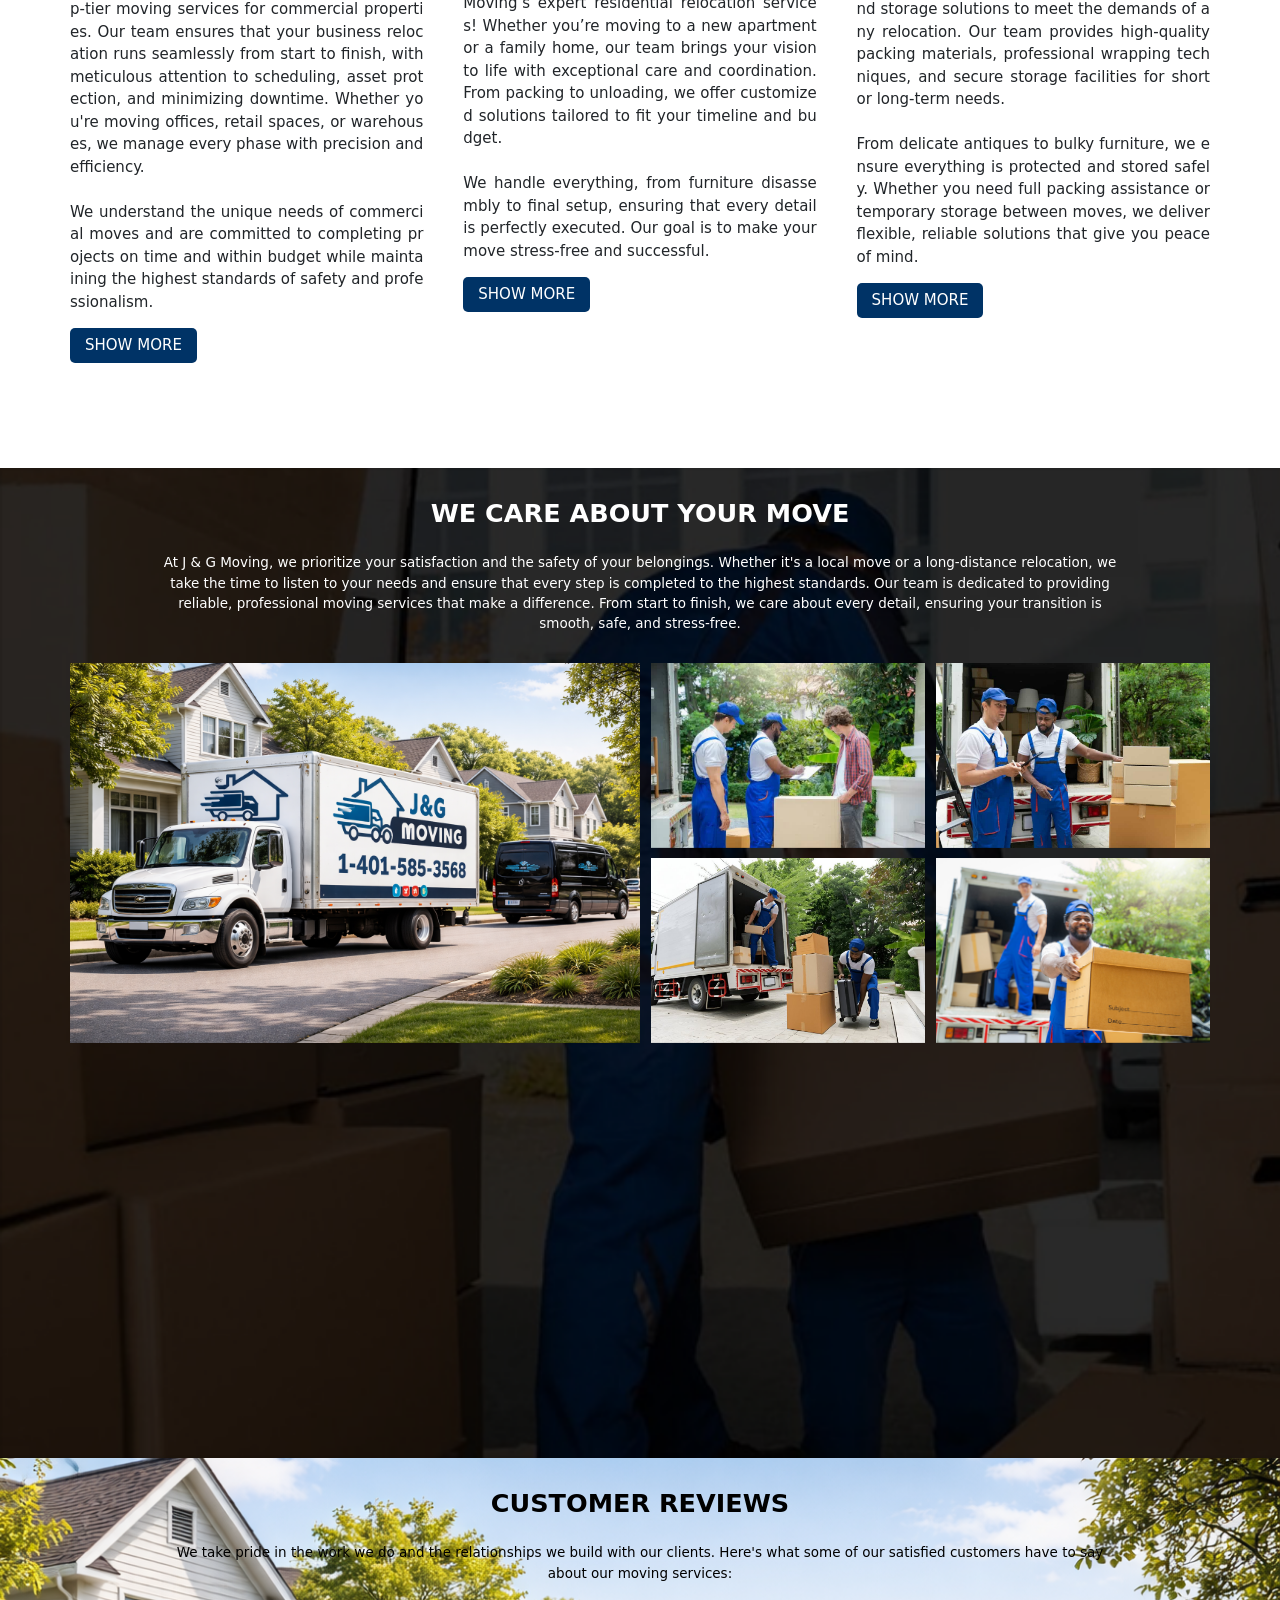
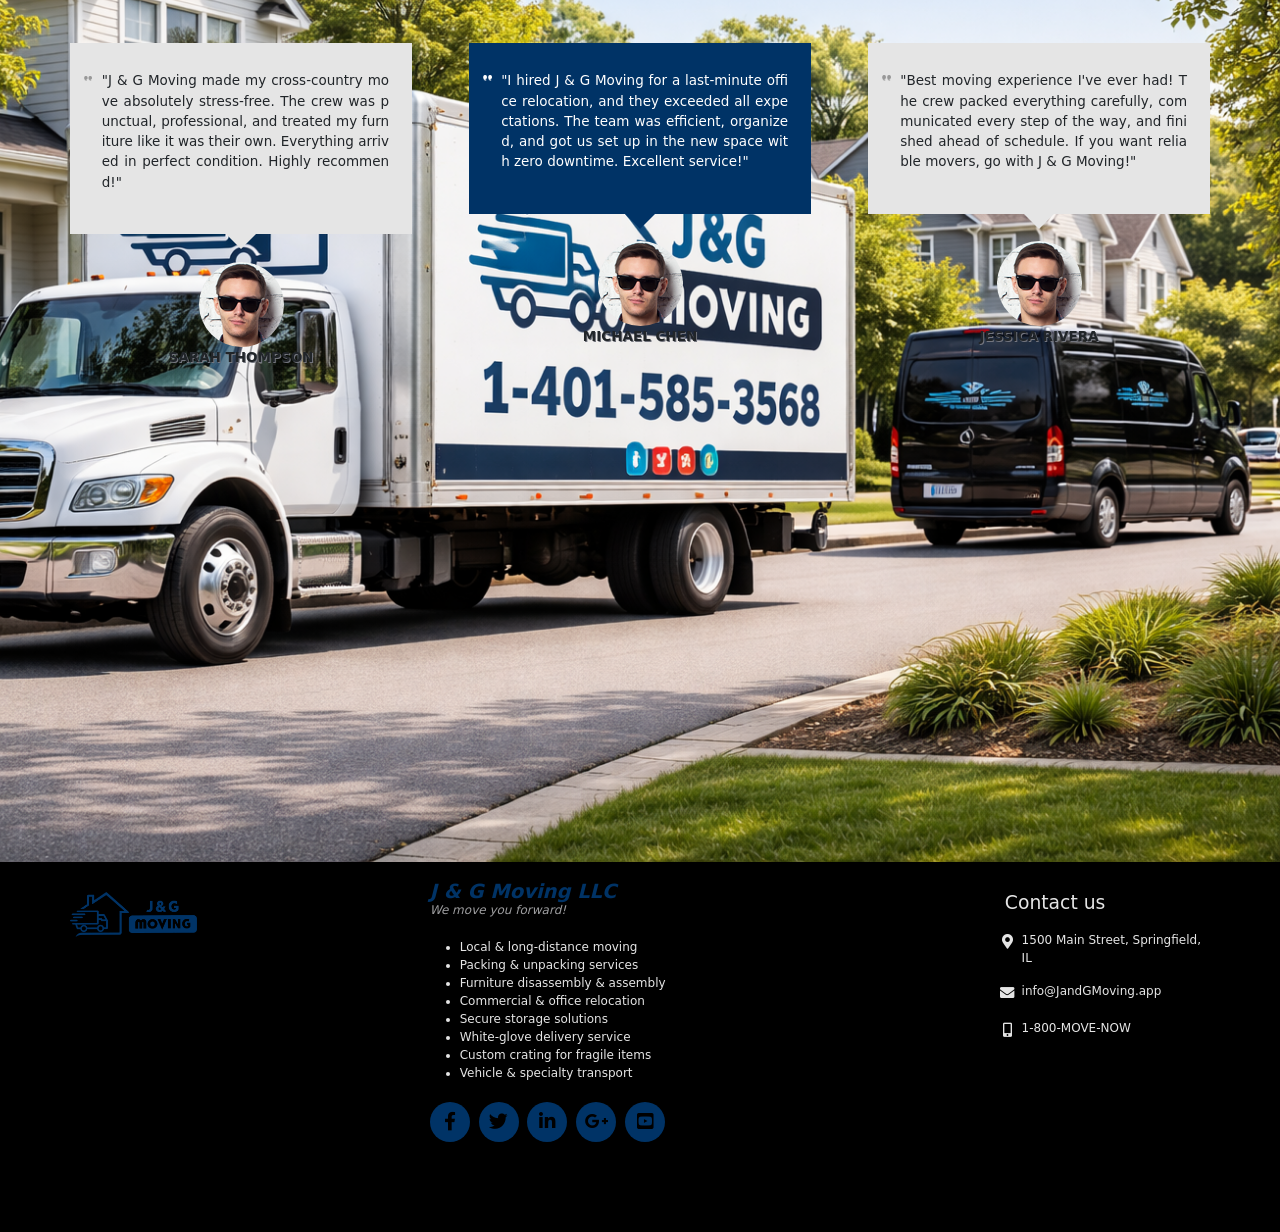
==== commit 452cb0d3: "Update index.html" ====
--- a/index.html
+++ b/index.html
@@ -1,20 +1,35 @@
 <!DOCTYPE html>
-<html>
+<html lang="en">
 <head>
     <meta charset="UTF-8">
     <meta http-equiv="X-UA-Compatible" content="IE=edge">
-    <meta name="viewport" content="width=device-width, initial-scale=1.0">
+    <meta name="viewport" content="width=device-width, initial-scale=1.0, viewport-fit=cover">
+    <!-- PWA Meta Tags -->
+    <meta name="theme-color" content="#003366">
+    <meta name="apple-mobile-web-app-capable" content="yes">
+    <meta name="apple-mobile-web-app-status-bar-style" content="black-translucent">
+    <meta name="apple-mobile-web-app-title" content="J & G Moving">
+    <link rel="manifest" href="manifest.json">
+    <link rel="icon" href="Images/favicon-blue.png" type="image/png">
+    <!-- Stylesheets -->
     <link href="css/all.min.css" rel="stylesheet" type="text/css">
     <link href="css/animate.compat.css" rel="stylesheet" type="text/css">
     <link href="css/bootstrap.min.css" rel="stylesheet" type="text/css">
     <link href="css/styles.css" rel="stylesheet" type="text/css">
-    <link rel="icon" href="Images/favicon-blue.png" type="image/png">
     <script defer src="js/scripts.js"></script>
     <title>J & G Moving | Professional Moving & Relocation Services</title>
-    <style>html, body {
-        overflow-x: hidden;
-        width: 100%;
-        }</style>
+    <style>
+        /* Prevent horizontal scrolling on mobile */
+        html, body {
+            overflow-x: hidden;
+            width: 100%;
+        }
+        /* Ensure images scale correctly on all devices */
+        img {
+            max-width: 100%;
+            height: auto;
+        }
+    </style>
 </head>
 
 <body style="background-color: black;">
@@ -30,42 +45,40 @@
                     <a href="#"><i class="fa-brands fa-behance"></i></a>
                     <a href="#"><i class="fa-solid fa-basketball"></i></a>
                     <a href="#"><i class="fa-brands fa-linkedin-in"></i></a>
-                    <a href="#"><img src="Images/jg-logo.png" alt="J & G Moving"></i></a>
+                    <a href="#"><img src="Images/jg-logo.png" alt="J & G Moving"></a>
                 </div>
             </div>
         </header>
         <header>
             <div class="hide" id="searchBar">
-                <input type="search" name="searchBox" id="searchBox" placeholder="Type your search here..    Press [Esc] to exist">
+                <input type="search" name="searchBox" id="searchBox" placeholder="Type your search here..    Press [Esc] to exit">
             </div>
             <div class="container">  
                 <a href="#"><img style="height: 5vh;" src="Images/jg-logo.png" alt="J & G Moving Logo"></a>
-               <!--  <h1>
+                <!-- <h1>
                     <span>J & G</span>MOVING 
                     <p>Relocation experts you can trust.</p>
-                </h1>
-                -->
+                </h1> -->
                 <label for="menu"><i class="fas fa-bars"></i></label>
                 <input type="checkbox" id="menu">
                 <nav>
                     <a href="#sec-1">About</a>
                     <a href="app.html">App</a>
-                    <a href="#sec-4">Portofolio</a>
+                    <a href="#sec-4">Portfolio</a>
                     <a href="#sec-3">Services</a>
                     <a href="contact.html">Contact</a>
-<!--                     <i class="fa-solid fa-magnifying-glass" id="search"></i> -->
                 </nav>
             </div>
         </header>
         <article>
-        <div style="min-height: 80vh;" class="container">
-            <h1>We Are Certified Moving Experts</h1>
-            <h2>Reliable Moving & Packing Services<br>
-            <span>Fast AND Dependable</span></h2>
-            <p>From local to long-distance moves, our team is dedicated to providing top-notch moving services. We take pride in delivering careful, efficient, and professional solutions for all your relocation needs. Whether moving homes or offices, we ensure your belongings arrive safely and on time. Trust us for exceptional service and care, no matter the size of the move!</p>
-            <a href="contact.html">Get Quote</a>
-            <a style="color: black; background-color: #003366;" href="app.html">Contact Now</a>
-        </div>
+            <div style="min-height: 80vh;" class="container">
+                <h1>We Are Certified Moving Experts</h1>
+                <h2>Reliable Moving & Packing Services<br>
+                <span>Fast AND Dependable</span></h2>
+                <p>From local to long-distance moves, our team is dedicated to providing top-notch moving services. We take pride in delivering careful, efficient, and professional solutions for all your relocation needs. Whether moving homes or offices, we ensure your belongings arrive safely and on time. Trust us for exceptional service and care, no matter the size of the move!</p>
+                <a href="contact.html">Get Quote</a>
+                <a style="color: black; background-color: #003366;" href="app.html">Contact Now</a>
+            </div>
         </article>
     </section>
     <section id="sec-1">
@@ -75,15 +88,15 @@
                 <h2>Reliable Moving and Relocation Services</h2>
                 <p>At J & G Moving, we offer expert solutions for all your moving needs. Whether you're relocating across town or across the country, packing up a single room or an entire office, we have the skills and experience to make your move seamless. Our team is committed to providing high-quality work and outstanding customer service every time. <br><br>Looking for fast, affordable, and dependable movers? You’ve come to the right place! We ensure all projects are completed to your satisfaction, from start to finish.</p>
                 <a href="#sec-3">Learn More About Our Services</a>
-                </article>
-                <aside><img style="padding: 12px;" src="Images/logo.png" alt="Professional movers at work"></aside>
-                </div>
-                </section>
-                <section id="sec-2">
-                    <div style="min-height: 100vh;" class="container">
-                        <h1>Why Choose Us?</h1>
-                        <p>We stand out for our reliability, attention to detail, and commitment to quality. Our team is skilled in all aspects of moving, including packing, loading, transport, and unpacking, ensuring a stress-free experience for you. From quick residential moves to comprehensive corporate relocations, we get the job done efficiently and professionally. Your satisfaction is our top priority!</p>
-                 <article>
+            </article>
+            <aside><img style="padding: 12px;" src="Images/logo.png" alt="Professional movers at work"></aside>
+        </div>
+    </section>
+    <section id="sec-2">
+        <div style="min-height: 100vh;" class="container">
+            <h1>Why Choose Us?</h1>
+            <p>We stand out for our reliability, attention to detail, and commitment to quality. Our team is skilled in all aspects of moving, including packing, loading, transport, and unpacking, ensuring a stress-free experience for you. From quick residential moves to comprehensive corporate relocations, we get the job done efficiently and professionally. Your satisfaction is our top priority!</p>
+            <article>
                 <figure>
                     <div><img src="Images/ico1.png" alt="Quality moving services"></div>
                     <div class="cont">
@@ -157,16 +170,7 @@
     <section id="sec-4">
         <div style="min-height: 100vh;" class="container">
             <h1>We Care About Your Move</h1>
-        <p>At J & G Moving, we prioritize your satisfaction and the safety of your belongings. Whether it's a local move or a long-distance relocation, we take the time to listen to your needs and ensure that every step is completed to the highest standards. Our team is dedicated to providing reliable, professional moving services that make a difference. From start to finish, we care about every detail, ensuring your transition is smooth, safe, and stress-free.</p>
-    <!--
-            <div class="filter">
-                <a href="#">Show all</a>
-                <a href="#">buildings</a>
-                <a href="#">interior design</a>
-                <a href="#">isolation</a>
-                <a href="#">plumping</a>
-            </div>
-            -->
+            <p>At J & G Moving, we prioritize your satisfaction and the safety of your belongings. Whether it's a local move or a long-distance relocation, we take the time to listen to your needs and ensure that every step is completed to the highest standards. Our team is dedicated to providing reliable, professional moving services that make a difference. From start to finish, we care about every detail, ensuring your transition is smooth, safe, and stress-free.</p>
             <div class="cont">
                 <img class="wow animated fadeIn slow" src="Images/suburbs-moving.png" alt="J & G Moving team in action">
                 <aside>
@@ -217,29 +221,10 @@
         </div>
 
         <iframe src="https://www.google.com/maps/embed?pb=!1m18!1m12!1m3!1d3024.2219901290355!2d-74.00369368458426!3d40.71312937933073!2m3!1f0!2f0!3f0!3m2!1i1024!2i768!4f13.1!3m3!1m2!1s0x89c25a316f0d9dcb%3A0x5b6b7b2f6b8f0b4!2sJ%26G%20Moving!5e0!3m2!1sen!2sus!4v1733571177608!5m2!1sen!2sus" width="600" height="450" style="border:0;" allowfullscreen="" loading="lazy" referrerpolicy="no-referrer-when-downgrade"></iframe>
-        <!--
-        <div class="contactUs">
-            <div class="container">
-                <aside>
-                    <h1>do you have any questions?</h1>
-                    <h2>feel free to contact us!</h2>
-                </aside>
-                <form id="form" action="/" method="">
-                    <input type="text" name="name" id="" placeholder="Name" required>
-                    <input type="email" name="email" id="email" placeholder="Email" required>
-                    <input type="text" name="message" id="" placeholder="Message" required>
-                    <input type="submit" value="submit" id="submit">
-                    <p id="msg"></p>
-                </form>
-            </div>
-        </div>
-        -->
     </section>
     <section id="sec-6">
         <div class="container">
-            <a href="#"><img style="height: 5vh;" src="Images/jg-logo.png" alt="J & G Moving logo">
-            
-            </a>
+            <a href="#"><img style="height: 5vh;" src="Images/jg-logo.png" alt="J & G Moving logo"></a>
             <div class="about">
                 <h2 style="margin-top: -12px;">
                     J & G Moving LLC 
@@ -256,53 +241,35 @@
                     <li>Vehicle & specialty transport</li>
                 </ul>
                 <a href="#"><i class="fab fa-facebook-f"></i></a>
-                <a href="#"><i class="fab fa-twitter"></i></i></a>
+                <a href="#"><i class="fab fa-twitter"></i></a>
                 <a href="#"><i class="fab fa-linkedin-in"></i></a>  
                 <a href="#"><i class="fab fa-google-plus-g"></i></a>
                 <a href="#"><i class="fab fa-youtube-square"></i></a>
             </div>
-            <!--   <div class="links">
-                <h1>Explor links</h1>
-                <a href="#">Our services</a>
-                <a href="#">Meet our team</a>
-                <a href="#">Forum</a>
-                <a href="#">Help center</a>
-                <a href="#">Contact Us</a>
-                <a href="#">Privacy Policy</a>
-                <a href="#">Our terms</a>
-                <a href="#">Site map</a>
-            </div>
-             
-            <div class="posts">
-                <h1>Latest posts</h1>
-                <a href="#"><span>20<br>AUG</span>Lorem ipsum dolor sit stiae tempora</a>
-                <a href="#"><span>20<br>AUG</span>Lorem ipsum dolor sit stiae tempora</a>
-                <a href="#"><span>20<br>AUG</span>Lorem ipsum dolor sit stiae tempora</a>
-                <a href="#"><span>20<br>AUG</span>Lorem ipsum dolor sit stiae tempora</a>
-                <a href="#"><span>20<br>AUG</span>Lorem ipsum dolor sit stiae tempora</a>
-            </div>
-            -->
             <div class="contact">
                 <h1>Contact us</h1>
-                <p>1500 Main Street, Springfield, <RI:a></RI:a></p>
+                <p>1500 Main Street, Springfield, IL</p>
                 <p>info@JandGMoving.app</p>
                 <p>1-800-MOVE-NOW</p>
-
             </div>
         </div>
     </section>
     <section id="sec-7">
         <div class="container">
-
-        </div>
-    
-    </section>
-
-
-   
+            <!-- Footer content can go here -->
+        </div>
+    </section>
 
     <script src="js/wow.min.js"></script>
     <script> new WOW().init();</script>
     <script src="js/bootstrap.bundle.min.js"></script>
+    <!-- PWA: Service Worker Registration -->
+    <script>
+        if ('serviceWorker' in navigator) {
+            navigator.serviceWorker.register('/service-worker.js')
+                .then(reg => console.log('Service Worker registered:', reg))
+                .catch(err => console.error('Service Worker registration failed:', err));
+        }
+    </script>
 </body>
-</html>+</html>
